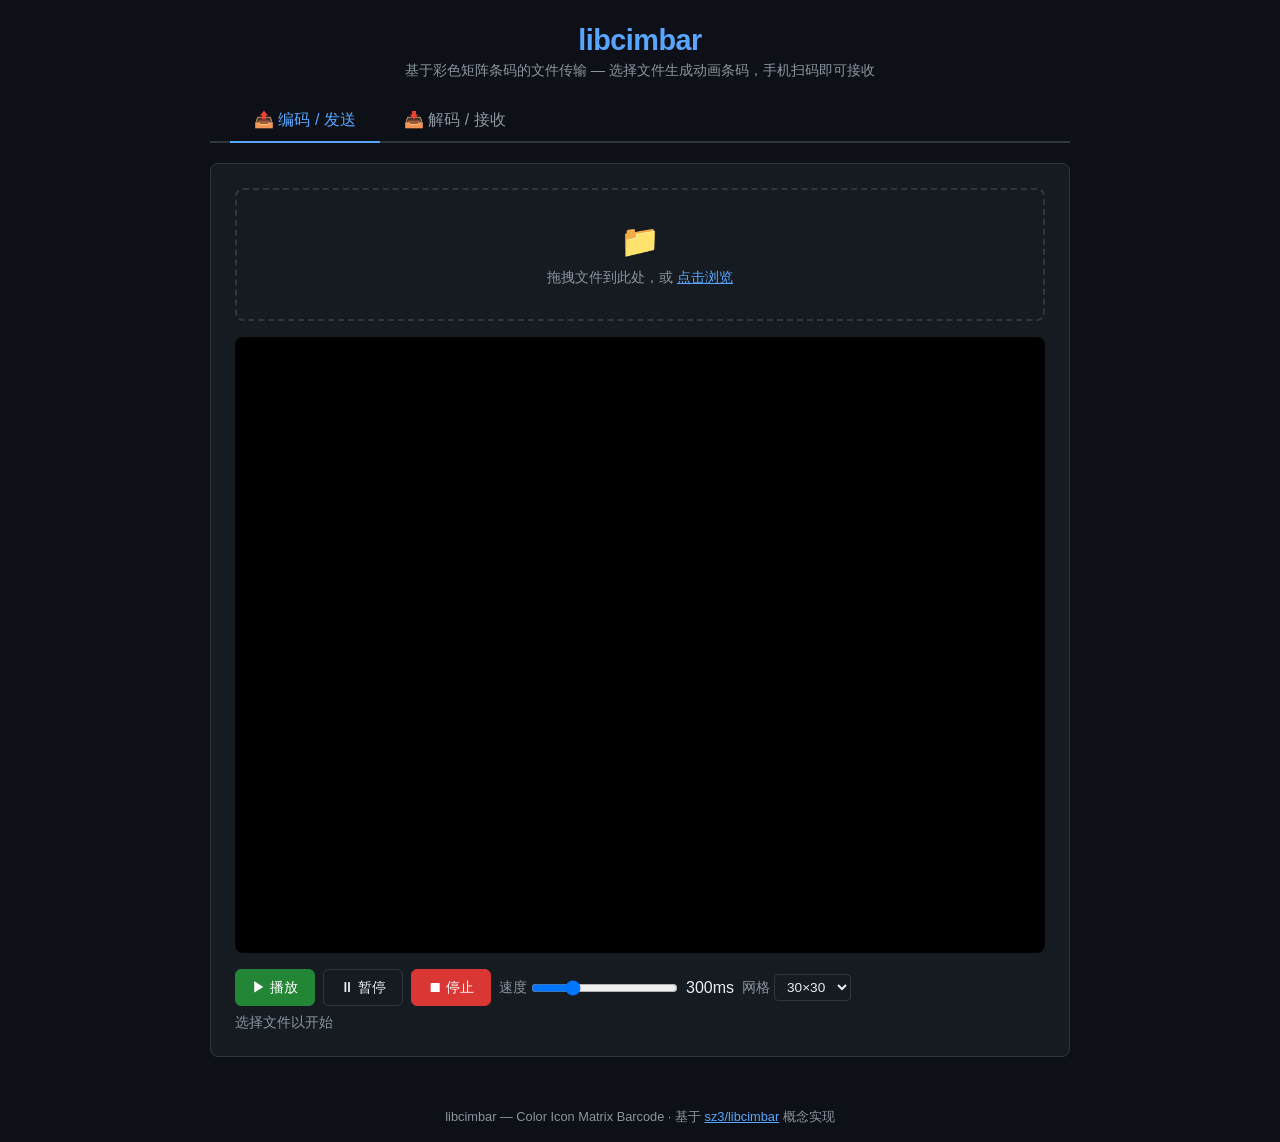
==== standalone.html @ 276d42a0 "Initial commit: cimbar color barcode file transfer - Core encoding/decoding engine with CRC-16 valid" ====
<!DOCTYPE html>
<html lang="zh-CN">
<head>
<meta charset="UTF-8">
<meta name="viewport" content="width=device-width, initial-scale=1.0, user-scalable=no">
<title>libcimbar — 彩色条码文件传输</title>
<style>
/* style.css — Modern dark theme for libcimbar HTML project */
*, *::before, *::after { box-sizing: border-box; margin: 0; padding: 0; }

:root {
  --bg: #0d1117;
  --surface: #161b22;
  --border: #30363d;
  --text: #e6edf3;
  --text-muted: #8b949e;
  --accent: #58a6ff;
  --accent-hover: #79c0ff;
  --green: #3fb950;
  --red: #f85149;
  --radius: 8px;
  --font: -apple-system, BlinkMacSystemFont, 'Segoe UI', Helvetica, Arial, sans-serif;
}

body {
  font-family: var(--font);
  background: var(--bg);
  color: var(--text);
  min-height: 100vh;
  display: flex;
  flex-direction: column;
  align-items: center;
}

header {
  width: 100%;
  max-width: 900px;
  padding: 24px 20px 0;
  text-align: center;
}
header h1 {
  font-size: 1.8rem;
  color: var(--accent);
  letter-spacing: -0.5px;
}
header p {
  color: var(--text-muted);
  margin-top: 4px;
  font-size: 0.9rem;
}

/* Tabs */
nav.tabs {
  display: flex;
  gap: 0;
  margin-top: 20px;
  border-bottom: 2px solid var(--border);
  width: 100%;
  max-width: 900px;
  padding: 0 20px;
}
nav.tabs button {
  background: none;
  border: none;
  color: var(--text-muted);
  font-size: 1rem;
  padding: 10px 24px;
  cursor: pointer;
  border-bottom: 2px solid transparent;
  margin-bottom: -2px;
  transition: color .15s, border-color .15s;
  font-family: var(--font);
}
nav.tabs button:hover { color: var(--text); }
nav.tabs button.active {
  color: var(--accent);
  border-bottom-color: var(--accent);
}

/* Panels */
main {
  width: 100%;
  max-width: 900px;
  padding: 20px;
  flex: 1;
}
.panel { display: none; }
.panel.active { display: block; }

/* Card */
.card {
  background: var(--surface);
  border: 1px solid var(--border);
  border-radius: var(--radius);
  padding: 24px;
  margin-bottom: 16px;
}

/* Encode */
.drop-zone {
  border: 2px dashed var(--border);
  border-radius: var(--radius);
  padding: 32px;
  text-align: center;
  cursor: pointer;
  transition: border-color .2s, background .2s;
  margin-bottom: 16px;
}
.drop-zone:hover, .drop-zone.dragover {
  border-color: var(--accent);
  background: rgba(88, 166, 255, 0.05);
}
.drop-zone .icon { font-size: 2rem; margin-bottom: 8px; }
.drop-zone p { color: var(--text-muted); font-size: 0.9rem; }
.drop-zone .browse { color: var(--accent); text-decoration: underline; }

.canvas-wrap {
  background: #000;
  border-radius: var(--radius);
  display: flex;
  align-items: center;
  justify-content: center;
  padding: 8px;
  margin-bottom: 16px;
  min-height: 300px;
}
#encode-canvas {
  max-width: 100%;
  height: auto;
  image-rendering: pixelated;
}

.controls {
  display: flex;
  gap: 8px;
  align-items: center;
  flex-wrap: wrap;
  margin-bottom: 8px;
}
.controls button {
  padding: 8px 16px;
  border: 1px solid var(--border);
  border-radius: 6px;
  background: var(--surface);
  color: var(--text);
  cursor: pointer;
  font-size: 0.9rem;
  transition: background .15s;
  font-family: var(--font);
}
.controls button:hover { background: var(--border); }
.controls button.primary {
  background: #238636;
  border-color: #238636;
  color: #fff;
}
.controls button.primary:hover { background: #2ea043; }
.controls button.danger { background: #da3633; border-color: #da3633; color: #fff; }
.controls button.danger:hover { background: #f85149; }

.controls label {
  color: var(--text-muted);
  font-size: 0.85rem;
  display: flex;
  align-items: center;
  gap: 4px;
}
.controls select, .controls input[type=range] {
  background: var(--surface);
  border: 1px solid var(--border);
  color: var(--text);
  border-radius: 4px;
  padding: 4px 8px;
  font-size: 0.85rem;
}

.status-bar {
  font-size: 0.85rem;
  color: var(--text-muted);
  display: flex;
  justify-content: space-between;
  align-items: center;
}

/* Decode */
.video-wrap {
  position: relative;
  background: #000;
  border-radius: var(--radius);
  overflow: hidden;
  margin-bottom: 16px;
  aspect-ratio: 4 / 3;
  max-height: 450px;
}
#decode-video {
  width: 100%;
  height: 100%;
  object-fit: cover;
  display: block;
}
#decode-preview {
  position: absolute;
  top: 0; left: 0;
  width: 100%; height: 100%;
  pointer-events: none;
}

/* Footer */
footer {
  padding: 16px 20px;
  text-align: center;
  color: var(--text-muted);
  font-size: 0.8rem;
}

/* Responsive */
@media (max-width: 600px) {
  header h1 { font-size: 1.3rem; }
  .controls { flex-direction: column; align-items: stretch; }
  .controls button { width: 100%; }
}

</style>
</head>
<body data-tab="encode">

<header>
  <h1>libcimbar</h1>
  <p>基于彩色矩阵条码的文件传输 — 选择文件生成动画条码，手机扫码即可接收</p>
  <nav class="tabs">
    <button id="tab-encode" class="active">📤 编码 / 发送</button>
    <button id="tab-decode">📥 解码 / 接收</button>
  </nav>
</header>

<main>

  <!-- ====== Encode Panel ====== -->
  <section class="panel active" id="panel-encode">
    <div class="card">
      <div class="drop-zone" id="drop-zone">
        <div class="icon">📁</div>
        <p>拖拽文件到此处，或 <span class="browse">点击浏览</span></p>
        <input type="file" id="file-input" hidden>
      </div>

      <div class="canvas-wrap">
        <canvas id="encode-canvas" width="600" height="600"></canvas>
      </div>

      <div class="controls">
        <button id="btn-play" class="primary">▶ 播放</button>
        <button id="btn-pause">⏸ 暂停</button>
        <button id="btn-stop" class="danger">⏹ 停止</button>
        <label>速度 <input type="range" id="speed-slider" min="100" max="1000" value="300" step="50"></label>
        <span id="speed-label">300ms</span>
        <label>网格
          <select id="grid-select">
            <option value="24">24×24</option>
            <option value="30" selected>30×30</option>
            <option value="36">36×36</option>
          </select>
        </label>
      </div>

      <div class="status-bar">
        <span id="encode-status">选择文件以开始</span>
        <span id="encode-progress"></span>
      </div>
    </div>
  </section>

  <!-- ====== Decode Panel ====== -->
  <section class="panel" id="panel-decode">
    <div class="card">
      <div class="video-wrap">
        <video id="decode-video" playsinline autoplay muted></video>
        <canvas id="decode-preview" width="640" height="480"></canvas>
      </div>

      <div class="controls">
        <button id="btn-start-cam" class="primary">📷 打开摄像头</button>
        <button id="btn-stop-cam">⏹ 关闭</button>
        <button id="btn-scan">🔍 开始扫描</button>
        <button id="btn-pause-scan">⏸ 暂停扫描</button>
        <label>摄像头
          <select id="camera-select">
            <option value="environment">后置</option>
            <option value="user">前置</option>
          </select>
        </label>
      </div>

      <div class="status-bar">
        <span id="decode-status">就绪</span>
        <span id="decode-progress"></span>
      </div>
    </div>
  </section>

</main>

<footer>
  <span>libcimbar — Color Icon Matrix Barcode · 基于 <a href="https://github.com/sz3/libcimbar" style="color:var(--accent)">sz3/libcimbar</a> 概念实现</span>
</footer>

<script>
/**
 * libcimbar.js — Core encoding/decoding engine for color barcode file transfer
 * Based on the cimbar (Color Icon Matrix Barcode) concept by sz3
 */
const Cimbar = (() => {
  'use strict';

  const MAGIC = 0xb4;
  const VERSION = 0x01;

  const MARKER_COLOR = [0, 140, 140];
  const DATA_COLORS = [
    [30, 30, 30],
    [220, 50, 50],
    [50, 180, 50],
    [50, 100, 220],
  ];
  const CORNER_MARKER = [255, 255, 255];
  const BITS_PER_CELL = 2;
  const BORDER_CELLS = 2;
  const DEFAULT_GRID = 30;

  function dataCellsPerSide(g) { return g - 2 * BORDER_CELLS; }
  function totalDataCells(g) { return dataCellsPerSide(g) ** 2; }
  function bytesPerFrame(g) { return Math.floor((totalDataCells(g) * BITS_PER_CELL) / 8); }

  function crc16(data) {
    let crc = 0xffff;
    for (let i = 0; i < data.length; i++) {
      crc ^= data[i] & 0xff;
      for (let j = 0; j < 8; j++) {
        if (crc & 1) crc = (crc >>> 1) ^ 0xa001;
        else crc >>>= 1;
      }
    }
    return crc & 0xffff;
  }

  function bytesToBits(bytes) {
    const bits = [];
    for (const b of bytes)
      for (let i = 7; i >= 0; i--) bits.push((b >> i) & 1);
    return bits;
  }

  function bitsToBytes(bits) {
    const bytes = [];
    for (let i = 0; i + 7 < bits.length; i += 8) {
      let b = 0;
      for (let j = 0; j < 8; j++) b = (b << 1) | (bits[i + j] & 1);
      bytes.push(b);
    }
    return new Uint8Array(bytes);
  }

  function bitsToColor(b0, b1) { return ((b0 & 1) << 1) | (b1 & 1); }

  function createEmptyGrid(n) {
    const g = new Array(n);
    for (let i = 0; i < n; i++) g[i] = new Array(n).fill(0);
    return g;
  }

  function encodeGrid(frameBytes, gridSize) {
    const grid = createEmptyGrid(gridSize);
    const dataSide = dataCellsPerSide(gridSize);
    const bits = bytesToBits(frameBytes);
    const maxBits = totalDataCells(gridSize) * BITS_PER_CELL;

    for (let r = 0; r < gridSize; r++) {
      for (let c = 0; c < gridSize; c++) {
        const isBorder = r < BORDER_CELLS || r >= gridSize - BORDER_CELLS ||
                         c < BORDER_CELLS || c >= gridSize - BORDER_CELLS;
        if (isBorder) {
          grid[r][c] = -1;
        } else {
          const cellIdx = (r - BORDER_CELLS) * dataSide + (c - BORDER_CELLS);
          const base = cellIdx * BITS_PER_CELL;
          if (base + 1 < maxBits && base + 1 < bits.length)
            grid[r][c] = bitsToColor(bits[base], bits[base + 1]);
          else
            grid[r][c] = 0;
        }
      }
    }

    // White corner markers on 3 corners (bottom-right stays marker for orientation)
    for (let r = 0; r < 2; r++)
      for (let c = 0; c < 2; c++) grid[r][c] = 4;
    for (let r = 0; r < 2; r++)
      for (let c = gridSize - 2; c < gridSize; c++) grid[r][c] = 4;
    for (let r = gridSize - 2; r < gridSize; r++)
      for (let c = 0; c < 2; c++) grid[r][c] = 4;

    return grid;
  }

  function getCellColor(v) {
    if (v === -1) return MARKER_COLOR;
    if (v === 4) return CORNER_MARKER;
    return DATA_COLORS[v] || DATA_COLORS[0];
  }

  function renderGrid(ctx, grid, canvasSize) {
    const gs = grid.length;
    const cs = canvasSize / gs;
    ctx.clearRect(0, 0, canvasSize, canvasSize);
    for (let r = 0; r < gs; r++) {
      for (let c = 0; c < gs; c++) {
        const [cr, cg, cb] = getCellColor(grid[r][c]);
        ctx.fillStyle = 'rgb(' + cr + ',' + cg + ',' + cb + ')';
        ctx.fillRect(Math.floor(c * cs), Math.floor(r * cs), Math.ceil(cs), Math.ceil(cs));
      }
    }
  }

  function encodeFile(fileBuffer, fileName, gridSize) {
    gridSize = gridSize || DEFAULT_GRID;
    const frameCapacity = bytesPerFrame(gridSize);
    const overhead = 10;
    const maxPayload = frameCapacity - overhead;
    if (maxPayload < 1) throw new Error('Grid too small');

    const fnameBytes = new TextEncoder().encode(fileName);
    const f0Data = maxPayload - 1 - fnameBytes.length;
    if (f0Data < 0) throw new Error('Filename too long');

    const remaining = fileBuffer.length - f0Data;
    const otherFrames = remaining > 0 ? Math.ceil(remaining / maxPayload) : 0;
    const totalFrames = 1 + otherFrames;
    const grids = [];

    for (let fi = 0; fi < totalFrames; fi++) {
      let payload;
      const flags = fi === 0 ? 1 : 0;

      if (fi === 0) {
        const dLen = Math.min(f0Data, fileBuffer.length);
        payload = new Uint8Array(1 + fnameBytes.length + dLen);
        payload[0] = fnameBytes.length;
        payload.set(fnameBytes, 1);
        payload.set(fileBuffer.subarray(0, dLen), 1 + fnameBytes.length);
      } else {
        const start = f0Data + (fi - 1) * maxPayload;
        const end = Math.min(start + maxPayload, fileBuffer.length);
        payload = fileBuffer.subarray(start, end);
      }

      const fb = new Uint8Array(8 + payload.length + 2);
      fb[0] = MAGIC; fb[1] = VERSION; fb[2] = fi; fb[3] = totalFrames;
      fb[4] = (payload.length >> 8) & 0xff; fb[5] = payload.length & 0xff;
      fb[6] = flags; fb[7] = 0;
      fb.set(payload, 8);
      const crc = crc16(fb.subarray(0, 8 + payload.length));
      fb[8 + payload.length] = (crc >> 8) & 0xff;
      fb[8 + payload.length + 1] = crc & 0xff;
      grids.push(encodeGrid(fb, gridSize));
    }

    return { grids, totalFrames, fileName };
  }

  function isMarkerColor(r, g, b) {
    const dr = r / 255, dg = g / 255, db = b / 255;
    return dr < 0.35 && Math.abs(dg - db) < 0.3 && dg > 0.25 && db > 0.25;
  }

  function classifyCellColor(r, g, b) {
    let best = 0, bestDist = Infinity;
    for (let i = 0; i < DATA_COLORS.length; i++) {
      const [cr, cg, cb] = DATA_COLORS[i];
      const d = (r - cr) ** 2 + (g - cg) ** 2 + (b - cb) ** 2;
      if (d < bestDist) { bestDist = d; best = i; }
    }
    return best;
  }

  function findGridCorners(imageData, width, height) {
    const pixels = imageData.data;
    const pts = [];
    for (let y = 0; y < height; y += 2) {
      for (let x = 0; x < width; x += 2) {
        const i = (y * width + x) * 4;
        if (isMarkerColor(pixels[i], pixels[i + 1], pixels[i + 2]))
          pts.push({ x, y });
      }
    }
    if (pts.length < 50) return null;

    let minX = Infinity, minY = Infinity, maxX = -Infinity, maxY = -Infinity;
    for (const p of pts) {
      if (p.x < minX) minX = p.x; if (p.y < minY) minY = p.y;
      if (p.x > maxX) maxX = p.x; if (p.y > maxY) maxY = p.y;
    }

    const cx = (minX + maxX) / 2, cy = (minY + maxY) / 2;
    const hw = (maxX - minX) / 2, hh = (maxY - minY) / 2;
    const filtered = pts.filter(p =>
      Math.abs(p.x - cx) < hw * 0.9 && Math.abs(p.y - cy) < hh * 0.9
    );
    if (filtered.length < 30) return null;

    minX = Infinity; minY = Infinity; maxX = -Infinity; maxY = -Infinity;
    for (const p of filtered) {
      if (p.x < minX) minX = p.x; if (p.y < minY) minY = p.y;
      if (p.x > maxX) maxX = p.x; if (p.y > maxY) maxY = p.y;
    }
    if (maxX - minX < 30 || maxY - minY < 30) return null;
    if ((maxX - minX) / (maxY - minY) > 2.5 || (maxY - minY) / (maxX - minX) > 2.5) return null;

    return [{ x: minX, y: minY }, { x: maxX, y: minY },
            { x: minX, y: maxY }, { x: maxX, y: maxY }];
  }

  function mapPoint(corners, u, v) {
    const [tl, tr, bl, br] = corners;
    return {
      x: tl.x * (1 - u) * (1 - v) + tr.x * u * (1 - v) + bl.x * (1 - u) * v + br.x * u * v,
      y: tl.y * (1 - u) * (1 - v) + tr.y * u * (1 - v) + bl.y * (1 - u) * v + br.y * u * v,
    };
  }

  function sampleGrid(imageData, imgWidth, imgHeight, corners, gridSize) {
    const grid = createEmptyGrid(gridSize);
    const pixels = imageData.data;
    for (let r = 0; r < gridSize; r++) {
      for (let c = 0; c < gridSize; c++) {
        const u = (c + 0.5) / gridSize, v = (r + 0.5) / gridSize;
        const pt = mapPoint(corners, u, v);
        const sx = Math.round(pt.x), sy = Math.round(pt.y);
        if (sx < 0 || sx >= imgWidth || sy < 0 || sy >= imgHeight) continue;
        const idx = (sy * imgWidth + sx) * 4;
        const pr = pixels[idx], pg = pixels[idx + 1], pb = pixels[idx + 2];
        const isBorder = r < BORDER_CELLS || r >= gridSize - BORDER_CELLS ||
                         c < BORDER_CELLS || c >= gridSize - BORDER_CELLS;
        if (isBorder) {
          grid[r][c] = ((pr - 255) ** 2 + (pg - 255) ** 2 + (pb - 255) ** 2) < 15000 ? 4 : -1;
        } else {
          grid[r][c] = classifyCellColor(pr, pg, pb);
        }
      }
    }
    return grid;
  }

  function decodeGrid(grid, gridSize) {
    const bits = [];
    for (let r = 0; r < gridSize; r++) {
      for (let c = 0; c < gridSize; c++) {
        const isBorder = r < BORDER_CELLS || r >= gridSize - BORDER_CELLS ||
                         c < BORDER_CELLS || c >= gridSize - BORDER_CELLS;
        if (isBorder) continue;
        const ci = grid[r][c];
        if (ci < 0 || ci >= DATA_COLORS.length) { bits.push(0, 0); }
        else { bits.push((ci >> 1) & 1, ci & 1); }
      }
    }
    const fb = bitsToBytes(bits);
    if (fb.length < 10 || fb[0] !== MAGIC) return null;
    const frameIdx = fb[2], totalFrames = fb[3];
    const payloadLen = (fb[4] << 8) | fb[5];
    const flags = fb[6], hasFilename = !!(flags & 1);
    if (8 + payloadLen + 2 > fb.length) return null;
    const crcData = fb.subarray(0, 8 + payloadLen);
    const expCrc = (fb[8 + payloadLen] << 8) | fb[8 + payloadLen + 1];
    if (crc16(crcData) !== expCrc) return null;
    const payload = fb.subarray(8, 8 + payloadLen);
    return { frameIdx, totalFrames, hasFilename, payload, version: fb[1] };
  }

  return {
    MAGIC, VERSION, MARKER_COLOR, DATA_COLORS, CORNER_MARKER,
    BITS_PER_CELL, BORDER_CELLS, DEFAULT_GRID,
    bytesPerFrame, crc16, encodeFile, renderGrid,
    findGridCorners, sampleGrid, decodeGrid,
    getCellColor, classifyCellColor,
  };
})();

</script>
<script>
/**
 * encode.js — File → animate color barcode on screen
 */
const EncodeUI = (() => {
  'use strict';

  let grids = [], totalFrames = 0, currentFrame = 0;
  let animId = null, playing = false;
  let gridSize = Cimbar.DEFAULT_GRID;
  let frameMs = 300, repeatCount = 2;
  let canvas, ctx, canvasSize = 600;

  function init(canvasEl, size) {
    canvas = canvasEl;
    ctx = canvas.getContext('2d');
    canvasSize = size || 600;
    canvas.width = canvasSize;
    canvas.height = canvasSize;
  }

  async function loadFile(file) {
    stop();
    const buffer = await file.arrayBuffer();
    const bytes = new Uint8Array(buffer);
    const result = Cimbar.encodeFile(bytes, file.name, gridSize);
    grids = result.grids;
    totalFrames = result.totalFrames;
    currentFrame = 0;
    return result;
  }

  function renderFrame(idx) {
    if (!grids.length) return;
    const i = idx % totalFrames;
    Cimbar.renderGrid(ctx, grids[i], canvasSize);
  }

  function tick() {
    if (!playing || !grids.length) return;
    renderFrame(currentFrame);
    currentFrame = (currentFrame + 1) % totalFrames;
    animId = setTimeout(tick, frameMs);
  }

  function play() {
    if (playing || !grids.length) return;
    playing = true;
    tick();
  }

  function pause() {
    playing = false;
    if (animId) { clearTimeout(animId); animId = null; }
  }

  function stop() {
    pause();
    grids = [];
    totalFrames = 0;
    currentFrame = 0;
    if (ctx && canvas) {
      ctx.clearRect(0, 0, canvas.width, canvas.height);
    }
  }

  function setGridSize(sz) { gridSize = sz; }
  function setSpeed(ms) { frameMs = ms; }
  function setRepeat(n) { repeatCount = n; }

  function getState() {
    return {
      playing, totalFrames, currentFrame,
      gridSize, frameMs, repeatCount,
      bytesPerFrame: Cimbar.bytesPerFrame(gridSize),
    };
  }

  return { init, loadFile, play, pause, stop, renderFrame,
           setGridSize, setSpeed, setRepeat, getState };
})();

</script>
<script>
/**
 * decode.js — Camera scanner + file reconstruction for cimbar color barcodes
 */
const DecodeUI = (() => {
  'use strict';

  let videoEl, previewCanvas, previewCtx;
  let scanCanvas, scanCtx;
  let stream = null, scanning = false, scanTimer = null;
  let gridSize = Cimbar.DEFAULT_GRID;
  let frameData = {}, receivedFrames = new Set(), totalFrames = null;
  let fileName = null, lastFrameIdx = -1, finished = false;

  function init(videoElement, previewCanvasEl, scanWidth, scanHeight) {
    videoEl = videoElement;
    previewCanvas = previewCanvasEl;
    previewCtx = previewCanvas.getContext('2d');
    scanCanvas = document.createElement('canvas');
    scanCanvas.width = scanWidth || 400;
    scanCanvas.height = scanHeight || 300;
    scanCtx = scanCanvas.getContext('2d');
  }

  async function startCamera(facingMode) {
    stopCamera();
    const constraints = {
      video: { facingMode: facingMode || 'environment', width: {ideal:1280}, height: {ideal:720} },
      audio: false,
    };
    stream = await navigator.mediaDevices.getUserMedia(constraints);
    videoEl.srcObject = stream;
    await videoEl.play();
  }

  function stopCamera() {
    scanning = false;
    if (scanTimer) { clearInterval(scanTimer); scanTimer = null; }
    if (stream) { stream.getTracks().forEach(t => t.stop()); stream = null; }
    if (videoEl) videoEl.srcObject = null;
    resetAccumulator();
  }

  function resetAccumulator() {
    frameData = {}; receivedFrames = new Set(); totalFrames = null;
    fileName = null; lastFrameIdx = -1; finished = false;
  }

  function drawPreview() {
    if (!videoEl || !previewCtx || videoEl.readyState < 2) return;
    const vw = videoEl.videoWidth, vh = videoEl.videoHeight;
    const pw = previewCanvas.width, ph = previewCanvas.height;
    const scale = Math.min(pw / vw, ph / vh);
    const dx = (pw - vw * scale) / 2, dy = (ph - vh * scale) / 2;
    previewCtx.clearRect(0, 0, pw, ph);
    previewCtx.drawImage(videoEl, dx, dy, vw * scale, vh * scale);
  }

  function processFrame() {
    if (!scanning || !videoEl || videoEl.readyState < 2) return;
    drawPreview();
    const sw = scanCanvas.width, sh = scanCanvas.height;
    scanCtx.drawImage(videoEl, 0, 0, sw, sh);
    const imageData = scanCtx.getImageData(0, 0, sw, sh);
    const corners = Cimbar.findGridCorners(imageData, sw, sh);
    if (!corners) return;
    const grid = Cimbar.sampleGrid(imageData, sw, sh, corners, gridSize);
    const frame = Cimbar.decodeGrid(grid, gridSize);
    if (!frame) return;
    if (frame.frameIdx === lastFrameIdx) return;
    lastFrameIdx = frame.frameIdx;

    if (totalFrames === null) totalFrames = frame.totalFrames;

    if (!receivedFrames.has(frame.frameIdx)) {
      receivedFrames.add(frame.frameIdx);
      frameData[frame.frameIdx] = frame;
      if (frame.hasFilename && frame.payload && frame.payload.length > 1) {
        const fLen = frame.payload[0];
        if (fLen > 0 && fLen < frame.payload.length)
          fileName = new TextDecoder().decode(frame.payload.subarray(1, 1 + fLen));
      }
    }

    drawOverlay(corners);

    if (receivedFrames.size >= totalFrames) finishScan();
    return { frameIdx: frame.frameIdx, totalFrames, received: receivedFrames.size };
  }

  function drawOverlay(corners) {
    if (!previewCtx || !corners) return;
    const pw = previewCanvas.width, ph = previewCanvas.height;
    const sw = scanCanvas.width, sh = scanCanvas.height;
    const sx = pw / sw, sy = ph / sh;
    previewCtx.strokeStyle = '#00ff88'; previewCtx.lineWidth = 2;
    previewCtx.beginPath();
    previewCtx.moveTo(corners[0].x*sx, corners[0].y*sy);
    previewCtx.lineTo(corners[1].x*sx, corners[1].y*sy);
    previewCtx.lineTo(corners[3].x*sx, corners[3].y*sy);
    previewCtx.lineTo(corners[2].x*sx, corners[2].y*sy);
    previewCtx.closePath(); previewCtx.stroke();
  }

  function startScan() {
    if (!stream) return;
    scanning = true; resetAccumulator();
    scanTimer = setInterval(processFrame, 100);
  }

  function pauseScan() {
    scanning = false;
    if (scanTimer) { clearInterval(scanTimer); scanTimer = null; }
  }

  function finishScan() {
    if (finished) return;
    finished = true;
    pauseScan();

    const payloads = [];
    for (let i = 0; i < totalFrames; i++) {
      const f = frameData[i];
      if (!f) return;
      if (f.hasFilename) {
        const fLen = f.payload[0];
        payloads.push(f.payload.subarray(1 + fLen));
      } else {
        payloads.push(f.payload);
      }
    }

    let totalLen = 0;
    for (const p of payloads) totalLen += p.length;
    const result = new Uint8Array(totalLen);
    let offset = 0;
    for (const p of payloads) { result.set(p, offset); offset += p.length; }

    const blob = new Blob([result]);
    const url = URL.createObjectURL(blob);
    const a = document.createElement('a');
    a.href = url; a.download = fileName || 'received_file';
    document.body.appendChild(a); a.click();
    document.body.removeChild(a);
    URL.revokeObjectURL(url);

    return { fileName, size: result.length };
  }

  function setGridSize(sz) { gridSize = sz; }

  function getState() {
    return { scanning, totalFrames, receivedCount: receivedFrames.size, fileName, gridSize };
  }

  return { init, startCamera, stopCamera, startScan, pauseScan, processFrame,
           resetAccumulator, finishScan, setGridSize, getState };
})();

</script>
<script>
/**
 * app.js — Main application: tab switching, UI wiring, initialization
 */
(function () {
  'use strict';

  const GRID_SIZE = Cimbar.DEFAULT_GRID;
  const BARCODE_SIZE = 600;
  const $ = (sel) => document.querySelector(sel);

  const tabEncode = $('#tab-encode'), tabDecode = $('#tab-decode');
  const panelEncode = $('#panel-encode'), panelDecode = $('#panel-decode');
  const fileInput = $('#file-input'), dropZone = $('#drop-zone');
  const encodeCanvas = $('#encode-canvas');
  const btnPlay = $('#btn-play'), btnPause = $('#btn-pause'), btnStop = $('#btn-stop');
  const encodeStatus = $('#encode-status'), encodeProgress = $('#encode-progress');
  const speedSlider = $('#speed-slider'), speedLabel = $('#speed-label');
  const gridSelect = $('#grid-select');
  const decodeVideo = $('#decode-video'), decodePreview = $('#decode-preview');
  const btnStartCam = $('#btn-start-cam'), btnStopCam = $('#btn-stop-cam');
  const btnScan = $('#btn-scan'), btnPauseScan = $('#btn-pause-scan');
  const decodeStatus = $('#decode-status'), decodeProgress = $('#decode-progress');
  const cameraSelect = $('#camera-select');

  let encodeInterval = null, decodeInterval = null;

  function clearEncodeInterval() {
    if (encodeInterval) { clearInterval(encodeInterval); encodeInterval = null; }
  }
  function clearDecodeInterval() {
    if (decodeInterval) { clearInterval(decodeInterval); decodeInterval = null; }
  }

  EncodeUI.init(encodeCanvas, BARCODE_SIZE);
  DecodeUI.init(decodeVideo, decodePreview, 400, 300);

  // --- Tab switching ---
  function switchTab(tab) {
    clearEncodeInterval(); clearDecodeInterval();
    if (tab === 'encode') {
      tabEncode.classList.add('active'); tabDecode.classList.remove('active');
      panelEncode.classList.add('active'); panelDecode.classList.remove('active');
      DecodeUI.stopCamera(); EncodeUI.pause();
    } else {
      tabDecode.classList.add('active'); tabEncode.classList.remove('active');
      panelDecode.classList.add('active'); panelEncode.classList.remove('active');
    }
    document.body.dataset.tab = tab;
  }
  tabEncode.addEventListener('click', () => switchTab('encode'));
  tabDecode.addEventListener('click', () => switchTab('decode'));

  // --- Encode Panel ---
  function updateEncodeStatus() {
    const s = EncodeUI.getState();
    encodeProgress.textContent = s.totalFrames
      ? 'Frame ' + (s.currentFrame+1) + ' / ' + s.totalFrames + '  |  ' + s.bytesPerFrame + ' B/frame' : '';
    encodeStatus.textContent = s.totalFrames
      ? (s.playing ? 'Animating…' : 'Paused') : 'Select a file to begin';
  }

  async function handleFile(file) {
    clearEncodeInterval();
    try {
      encodeStatus.textContent = 'Encoding…';
      const result = await EncodeUI.loadFile(file);
      const s = EncodeUI.getState();
      encodeStatus.textContent = 'Ready — ' + result.totalFrames + ' frames, ' + s.bytesPerFrame + ' bytes each';
      EncodeUI.renderFrame(0); updateEncodeStatus();
    } catch (e) { encodeStatus.textContent = 'Error: ' + e.message; }
  }

  fileInput.addEventListener('change', () => { if (fileInput.files.length) handleFile(fileInput.files[0]); });
  dropZone.addEventListener('dragover', e => { e.preventDefault(); dropZone.classList.add('dragover'); });
  dropZone.addEventListener('dragleave', () => dropZone.classList.remove('dragover'));
  dropZone.addEventListener('drop', e => {
    e.preventDefault(); dropZone.classList.remove('dragover');
    if (e.dataTransfer.files.length) handleFile(e.dataTransfer.files[0]);
  });
  dropZone.addEventListener('click', () => fileInput.click());

  btnPlay.addEventListener('click', () => {
    EncodeUI.play(); updateEncodeStatus();
    clearEncodeInterval();
    encodeInterval = setInterval(updateEncodeStatus, 400);
  });
  btnPause.addEventListener('click', () => { EncodeUI.pause(); clearEncodeInterval(); updateEncodeStatus(); });
  btnStop.addEventListener('click', () => { EncodeUI.stop(); clearEncodeInterval(); updateEncodeStatus(); });

  speedSlider.addEventListener('input', () => {
    const ms = parseInt(speedSlider.value);
    EncodeUI.setSpeed(ms); speedLabel.textContent = ms + 'ms';
  });
  EncodeUI.setSpeed(parseInt(speedSlider.value));

  gridSelect.addEventListener('change', () => {
    const sz = parseInt(gridSelect.value);
    EncodeUI.setGridSize(sz); DecodeUI.setGridSize(sz);
    encodeStatus.textContent = 'Grid changed — reselect file to re-encode';
  });

  // --- Decode Panel ---
  function updateDecodeStatus() {
    const s = DecodeUI.getState();
    if (s.totalFrames) decodeProgress.textContent = s.receivedCount + ' / ' + s.totalFrames + ' frames';
    if (s.totalFrames && s.receivedCount >= s.totalFrames) {
      decodeStatus.textContent = 'File received: ' + (s.fileName || 'unknown');
      clearDecodeInterval();
      return;
    }
    decodeStatus.textContent = s.scanning ? 'Scanning…' : (s.totalFrames ? 'Paused' : 'Ready');
  }

  btnStartCam.addEventListener('click', async () => {
    try {
      decodeStatus.textContent = 'Starting camera…';
      await DecodeUI.startCamera(cameraSelect.value);
      decodeStatus.textContent = 'Camera ready — point at barcode';
    } catch (e) { decodeStatus.textContent = 'Camera error: ' + e.message; }
  });
  btnStopCam.addEventListener('click', () => { DecodeUI.stopCamera(); clearDecodeInterval(); decodeStatus.textContent = 'Camera stopped'; decodeProgress.textContent = ''; });
  btnScan.addEventListener('click', () => {
    DecodeUI.startScan(); updateDecodeStatus();
    clearDecodeInterval();
    decodeInterval = setInterval(updateDecodeStatus, 300);
  });
  btnPauseScan.addEventListener('click', () => { DecodeUI.pauseScan(); clearDecodeInterval(); updateDecodeStatus(); });

  // --- Init ---
  switchTab('encode');
})();

</script>

</body>
</html>
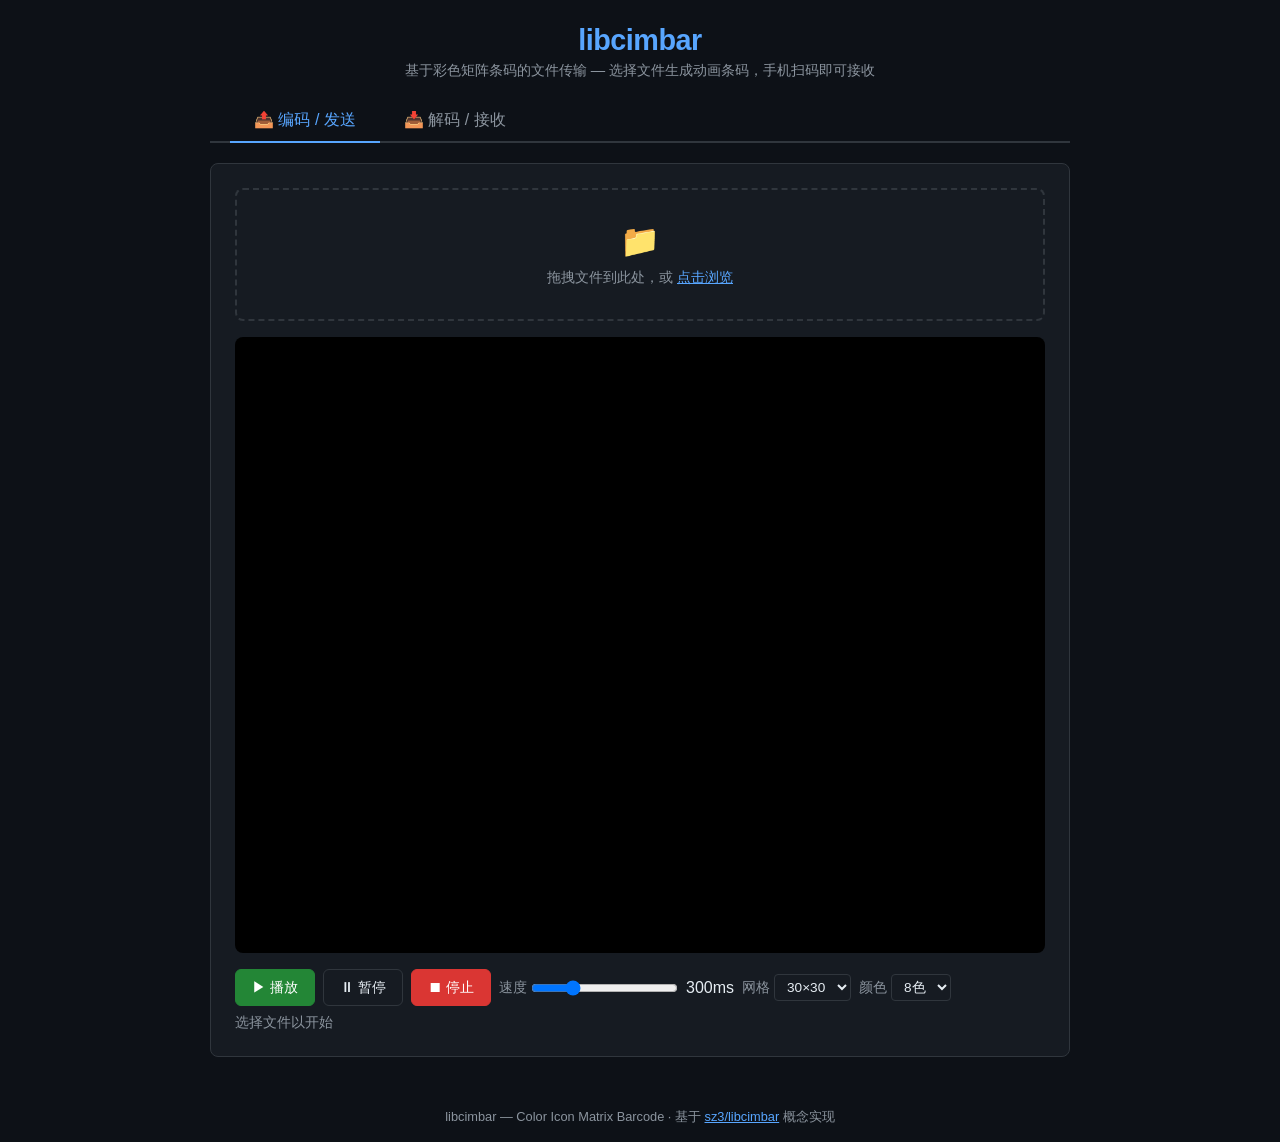
==== commit d6708b76: "feat: 8-color mode, larger grids, auto-detect, frame progress - Add 8-color mode (3 bits/cell): blac" ====
--- a/standalone.html
+++ b/standalone.html
@@ -220,6 +220,23 @@
   .controls button { width: 100%; }
 }
 
+/* Frame progress chips */
+.frame-progress {
+  display: none;
+  flex-wrap: wrap;
+  gap: 3px;
+  margin-bottom: 12px;
+  justify-content: center;
+}
+.fc {
+  width: 14px; height: 14px;
+  border-radius: 3px;
+  display: inline-block;
+  transition: background .2s;
+}
+.fc.pend { background: #30363d; border: 1px solid #484f58; }
+.fc.rcvd { background: #3fb950; border: 1px solid #2ea043; }
+
 </style>
 </head>
 <body data-tab="encode">
@@ -259,6 +276,14 @@
             <option value="24">24×24</option>
             <option value="30" selected>30×30</option>
             <option value="36">36×36</option>
+            <option value="42">42×42</option>
+            <option value="48">48×48</option>
+          </select>
+        </label>
+        <label>颜色
+          <select id="color-select">
+            <option value="4">4色</option>
+            <option value="8" selected>8色</option>
           </select>
         </label>
       </div>
@@ -277,6 +302,8 @@
         <video id="decode-video" playsinline autoplay muted></video>
         <canvas id="decode-preview" width="640" height="480"></canvas>
       </div>
+
+      <div id="frame-progress" class="frame-progress"></div>
 
       <div class="controls">
         <button id="btn-start-cam" class="primary">📷 打开摄像头</button>
@@ -292,7 +319,7 @@
       </div>
 
       <div class="status-bar">
-        <span id="decode-status">就绪</span>
+        <span id="decode-status">就绪 — 网格和颜色数自动识别</span>
         <span id="decode-progress"></span>
       </div>
     </div>
@@ -307,7 +334,6 @@
 <script>
 /**
  * libcimbar.js — Core encoding/decoding engine for color barcode file transfer
- * Based on the cimbar (Color Icon Matrix Barcode) concept by sz3
  */
 const Cimbar = (() => {
   'use strict';
@@ -316,20 +342,26 @@
   const VERSION = 0x01;
 
   const MARKER_COLOR = [0, 140, 140];
-  const DATA_COLORS = [
-    [30, 30, 30],
-    [220, 50, 50],
-    [50, 180, 50],
-    [50, 100, 220],
+  const DATA_COLORS_4 = [
+    [30, 30, 30], [220, 50, 50], [50, 180, 50], [50, 100, 220],
+  ];
+  const DATA_COLORS_8 = [
+    [30, 30, 30], [220, 50, 50], [50, 180, 50], [50, 100, 220],
+    [220, 200, 30], [200, 50, 180], [30, 200, 200], [220, 220, 220],
   ];
   const CORNER_MARKER = [255, 255, 255];
-  const BITS_PER_CELL = 2;
   const BORDER_CELLS = 2;
   const DEFAULT_GRID = 30;
+  const DEFAULT_COLORS = 8;
+  const TRIAL_GRIDS = [24, 30, 36, 42, 48];
+  const TRIAL_COLORS = [8, 4];
 
   function dataCellsPerSide(g) { return g - 2 * BORDER_CELLS; }
   function totalDataCells(g) { return dataCellsPerSide(g) ** 2; }
-  function bytesPerFrame(g) { return Math.floor((totalDataCells(g) * BITS_PER_CELL) / 8); }
+  function bytesPerFrame(g, bpc) { return Math.floor((totalDataCells(g) * bpc) / 8); }
+
+  function paletteFor(colors) { return colors === 8 ? DATA_COLORS_8 : DATA_COLORS_4; }
+  function bitsPerCellFor(colors) { return colors === 8 ? 3 : 2; }
 
   function crc16(data) {
     let crc = 0xffff;
@@ -360,19 +392,17 @@
     return new Uint8Array(bytes);
   }
 
-  function bitsToColor(b0, b1) { return ((b0 & 1) << 1) | (b1 & 1); }
-
   function createEmptyGrid(n) {
     const g = new Array(n);
     for (let i = 0; i < n; i++) g[i] = new Array(n).fill(0);
     return g;
   }
 
-  function encodeGrid(frameBytes, gridSize) {
+  function encodeGrid(frameBytes, gridSize, bitsPerCell) {
     const grid = createEmptyGrid(gridSize);
     const dataSide = dataCellsPerSide(gridSize);
     const bits = bytesToBits(frameBytes);
-    const maxBits = totalDataCells(gridSize) * BITS_PER_CELL;
+    const maxBits = totalDataCells(gridSize) * bitsPerCell;
 
     for (let r = 0; r < gridSize; r++) {
       for (let c = 0; c < gridSize; c++) {
@@ -382,48 +412,56 @@
           grid[r][c] = -1;
         } else {
           const cellIdx = (r - BORDER_CELLS) * dataSide + (c - BORDER_CELLS);
-          const base = cellIdx * BITS_PER_CELL;
-          if (base + 1 < maxBits && base + 1 < bits.length)
-            grid[r][c] = bitsToColor(bits[base], bits[base + 1]);
-          else
+          const base = cellIdx * bitsPerCell;
+          if (base + bitsPerCell - 1 < maxBits) {
+            let v = 0;
+            for (let b = 0; b < bitsPerCell; b++) {
+              const bit = (base + b < bits.length) ? (bits[base + b] & 1) : 0;
+              v = (v << 1) | bit;
+            }
+            grid[r][c] = v;
+          } else {
             grid[r][c] = 0;
+          }
         }
       }
     }
 
-    // White corner markers on 3 corners (bottom-right stays marker for orientation)
     for (let r = 0; r < 2; r++)
-      for (let c = 0; c < 2; c++) grid[r][c] = 4;
+      for (let c = 0; c < 2; c++) grid[r][c] = -2;
     for (let r = 0; r < 2; r++)
-      for (let c = gridSize - 2; c < gridSize; c++) grid[r][c] = 4;
+      for (let c = gridSize - 2; c < gridSize; c++) grid[r][c] = -2;
     for (let r = gridSize - 2; r < gridSize; r++)
-      for (let c = 0; c < 2; c++) grid[r][c] = 4;
+      for (let c = 0; c < 2; c++) grid[r][c] = -2;
 
     return grid;
   }
 
-  function getCellColor(v) {
+  function getCellColor(v, palette) {
     if (v === -1) return MARKER_COLOR;
-    if (v === 4) return CORNER_MARKER;
-    return DATA_COLORS[v] || DATA_COLORS[0];
-  }
-
-  function renderGrid(ctx, grid, canvasSize) {
-    const gs = grid.length;
-    const cs = canvasSize / gs;
+    if (v === -2) return CORNER_MARKER;
+    if (!palette) palette = DATA_COLORS_8;
+    return palette[v] || palette[0];
+  }
+
+  function renderGrid(ctx, grid, canvasSize, palette) {
+    palette = palette || DATA_COLORS_8;
+    const gs = grid.length, cs = canvasSize / gs;
     ctx.clearRect(0, 0, canvasSize, canvasSize);
     for (let r = 0; r < gs; r++) {
       for (let c = 0; c < gs; c++) {
-        const [cr, cg, cb] = getCellColor(grid[r][c]);
+        const [cr, cg, cb] = getCellColor(grid[r][c], palette);
         ctx.fillStyle = 'rgb(' + cr + ',' + cg + ',' + cb + ')';
         ctx.fillRect(Math.floor(c * cs), Math.floor(r * cs), Math.ceil(cs), Math.ceil(cs));
       }
     }
   }
 
-  function encodeFile(fileBuffer, fileName, gridSize) {
+  function encodeFile(fileBuffer, fileName, gridSize, colorCount) {
     gridSize = gridSize || DEFAULT_GRID;
-    const frameCapacity = bytesPerFrame(gridSize);
+    colorCount = colorCount || DEFAULT_COLORS;
+    const bitsPerCell = bitsPerCellFor(colorCount);
+    const frameCapacity = bytesPerFrame(gridSize, bitsPerCell);
     const overhead = 10;
     const maxPayload = frameCapacity - overhead;
     if (maxPayload < 1) throw new Error('Grid too small');
@@ -439,7 +477,7 @@
 
     for (let fi = 0; fi < totalFrames; fi++) {
       let payload;
-      const flags = fi === 0 ? 1 : 0;
+      const flags = (fi === 0 ? 1 : 0) | (colorCount === 8 ? 2 : 0);
 
       if (fi === 0) {
         const dLen = Math.min(f0Data, fileBuffer.length);
@@ -456,26 +494,28 @@
       const fb = new Uint8Array(8 + payload.length + 2);
       fb[0] = MAGIC; fb[1] = VERSION; fb[2] = fi; fb[3] = totalFrames;
       fb[4] = (payload.length >> 8) & 0xff; fb[5] = payload.length & 0xff;
-      fb[6] = flags; fb[7] = 0;
+      fb[6] = flags;
+      fb[7] = gridSize;
       fb.set(payload, 8);
       const crc = crc16(fb.subarray(0, 8 + payload.length));
       fb[8 + payload.length] = (crc >> 8) & 0xff;
       fb[8 + payload.length + 1] = crc & 0xff;
-      grids.push(encodeGrid(fb, gridSize));
-    }
-
-    return { grids, totalFrames, fileName };
+      grids.push(encodeGrid(fb, gridSize, bitsPerCell));
+    }
+
+    return { grids, totalFrames, fileName, gridSize, colorCount, palette: paletteFor(colorCount) };
   }
 
   function isMarkerColor(r, g, b) {
-    const dr = r / 255, dg = g / 255, db = b / 255;
-    return dr < 0.35 && Math.abs(dg - db) < 0.3 && dg > 0.25 && db > 0.25;
-  }
-
-  function classifyCellColor(r, g, b) {
+    if (g < 40 || b < 40 || r > g + 30 || r > b + 30) return false;
+    const dg = g / 255, db = b / 255;
+    return Math.abs(dg - db) < 0.4;
+  }
+
+  function classifyCellColor(r, g, b, palette) {
     let best = 0, bestDist = Infinity;
-    for (let i = 0; i < DATA_COLORS.length; i++) {
-      const [cr, cg, cb] = DATA_COLORS[i];
+    for (let i = 0; i < palette.length; i++) {
+      const [cr, cg, cb] = palette[i];
       const d = (r - cr) ** 2 + (g - cg) ** 2 + (b - cb) ** 2;
       if (d < bestDist) { bestDist = d; best = i; }
     }
@@ -485,14 +525,14 @@
   function findGridCorners(imageData, width, height) {
     const pixels = imageData.data;
     const pts = [];
-    for (let y = 0; y < height; y += 2) {
-      for (let x = 0; x < width; x += 2) {
+    for (let y = 0; y < height; y++) {
+      for (let x = 0; x < width; x++) {
         const i = (y * width + x) * 4;
         if (isMarkerColor(pixels[i], pixels[i + 1], pixels[i + 2]))
           pts.push({ x, y });
       }
     }
-    if (pts.length < 50) return null;
+    if (pts.length < 20) return null;
 
     let minX = Infinity, minY = Infinity, maxX = -Infinity, maxY = -Infinity;
     for (const p of pts) {
@@ -500,20 +540,9 @@
       if (p.x > maxX) maxX = p.x; if (p.y > maxY) maxY = p.y;
     }
 
-    const cx = (minX + maxX) / 2, cy = (minY + maxY) / 2;
-    const hw = (maxX - minX) / 2, hh = (maxY - minY) / 2;
-    const filtered = pts.filter(p =>
-      Math.abs(p.x - cx) < hw * 0.9 && Math.abs(p.y - cy) < hh * 0.9
-    );
-    if (filtered.length < 30) return null;
-
-    minX = Infinity; minY = Infinity; maxX = -Infinity; maxY = -Infinity;
-    for (const p of filtered) {
-      if (p.x < minX) minX = p.x; if (p.y < minY) minY = p.y;
-      if (p.x > maxX) maxX = p.x; if (p.y > maxY) maxY = p.y;
-    }
-    if (maxX - minX < 30 || maxY - minY < 30) return null;
-    if ((maxX - minX) / (maxY - minY) > 2.5 || (maxY - minY) / (maxX - minX) > 2.5) return null;
+    const bw = maxX - minX, bh = maxY - minY;
+    if (bw < 20 || bh < 20) return null;
+    if (bw > 3 * bh || bh > 3 * bw) return null;
 
     return [{ x: minX, y: minY }, { x: maxX, y: minY },
             { x: minX, y: maxY }, { x: maxX, y: maxY }];
@@ -527,7 +556,8 @@
     };
   }
 
-  function sampleGrid(imageData, imgWidth, imgHeight, corners, gridSize) {
+  function sampleGrid(imageData, imgWidth, imgHeight, corners, gridSize, palette) {
+    palette = palette || DATA_COLORS_8;
     const grid = createEmptyGrid(gridSize);
     const pixels = imageData.data;
     for (let r = 0; r < gridSize; r++) {
@@ -541,16 +571,17 @@
         const isBorder = r < BORDER_CELLS || r >= gridSize - BORDER_CELLS ||
                          c < BORDER_CELLS || c >= gridSize - BORDER_CELLS;
         if (isBorder) {
-          grid[r][c] = ((pr - 255) ** 2 + (pg - 255) ** 2 + (pb - 255) ** 2) < 15000 ? 4 : -1;
+          grid[r][c] = ((pr - 255) ** 2 + (pg - 255) ** 2 + (pb - 255) ** 2) < 15000 ? -2 : -1;
         } else {
-          grid[r][c] = classifyCellColor(pr, pg, pb);
+          grid[r][c] = classifyCellColor(pr, pg, pb, palette);
         }
       }
     }
     return grid;
   }
 
-  function decodeGrid(grid, gridSize) {
+  function decodeGrid(grid, gridSize, bitsPerCell) {
+    const colorCount = 1 << bitsPerCell;
     const bits = [];
     for (let r = 0; r < gridSize; r++) {
       for (let c = 0; c < gridSize; c++) {
@@ -558,8 +589,11 @@
                          c < BORDER_CELLS || c >= gridSize - BORDER_CELLS;
         if (isBorder) continue;
         const ci = grid[r][c];
-        if (ci < 0 || ci >= DATA_COLORS.length) { bits.push(0, 0); }
-        else { bits.push((ci >> 1) & 1, ci & 1); }
+        if (ci < 0 || ci >= colorCount) {
+          for (let b = 0; b < bitsPerCell; b++) bits.push(0);
+        } else {
+          for (let b = bitsPerCell - 1; b >= 0; b--) bits.push((ci >> b) & 1);
+        }
       }
     }
     const fb = bitsToBytes(bits);
@@ -567,19 +601,34 @@
     const frameIdx = fb[2], totalFrames = fb[3];
     const payloadLen = (fb[4] << 8) | fb[5];
     const flags = fb[6], hasFilename = !!(flags & 1);
+    const colorDepth = (flags & 2) ? 8 : 4;
     if (8 + payloadLen + 2 > fb.length) return null;
     const crcData = fb.subarray(0, 8 + payloadLen);
     const expCrc = (fb[8 + payloadLen] << 8) | fb[8 + payloadLen + 1];
     if (crc16(crcData) !== expCrc) return null;
     const payload = fb.subarray(8, 8 + payloadLen);
-    return { frameIdx, totalFrames, hasFilename, payload, version: fb[1] };
+    return { frameIdx, totalFrames, hasFilename, payload, version: fb[1], colorDepth, gridSize: fb[7] || DEFAULT_GRID };
+  }
+
+  // Auto-detect: try all gridSize × colorDepth combos, return first valid frame
+  function autoDetectFrame(imageData, imgWidth, imgHeight, corners) {
+    for (const gs of TRIAL_GRIDS) {
+      for (const cc of TRIAL_COLORS) {
+        const pal = paletteFor(cc);
+        const bpc = bitsPerCellFor(cc);
+        const grid = sampleGrid(imageData, imgWidth, imgHeight, corners, gs, pal);
+        const frame = decodeGrid(grid, gs, bpc);
+        if (frame) return frame;
+      }
+    }
+    return null;
   }
 
   return {
-    MAGIC, VERSION, MARKER_COLOR, DATA_COLORS, CORNER_MARKER,
-    BITS_PER_CELL, BORDER_CELLS, DEFAULT_GRID,
-    bytesPerFrame, crc16, encodeFile, renderGrid,
-    findGridCorners, sampleGrid, decodeGrid,
+    MAGIC, VERSION, MARKER_COLOR, DATA_COLORS_4, DATA_COLORS_8, CORNER_MARKER,
+    BORDER_CELLS, DEFAULT_GRID, TRIAL_GRIDS,
+    bytesPerFrame, crc16, encodeFile, renderGrid, paletteFor, bitsPerCellFor,
+    findGridCorners, sampleGrid, decodeGrid, autoDetectFrame,
     getCellColor, classifyCellColor,
   };
 })();
@@ -595,6 +644,7 @@
   let grids = [], totalFrames = 0, currentFrame = 0;
   let animId = null, playing = false;
   let gridSize = Cimbar.DEFAULT_GRID;
+  let colorCount = 8, palette = Cimbar.DATA_COLORS_8;
   let frameMs = 300, repeatCount = 2;
   let canvas, ctx, canvasSize = 600;
 
@@ -610,17 +660,18 @@
     stop();
     const buffer = await file.arrayBuffer();
     const bytes = new Uint8Array(buffer);
-    const result = Cimbar.encodeFile(bytes, file.name, gridSize);
+    const result = Cimbar.encodeFile(bytes, file.name, gridSize, colorCount);
     grids = result.grids;
     totalFrames = result.totalFrames;
     currentFrame = 0;
+    palette = result.palette;
     return result;
   }
 
   function renderFrame(idx) {
     if (!grids.length) return;
     const i = idx % totalFrames;
-    Cimbar.renderGrid(ctx, grids[i], canvasSize);
+    Cimbar.renderGrid(ctx, grids[i], canvasSize, palette);
   }
 
   function tick() {
@@ -630,41 +681,32 @@
     animId = setTimeout(tick, frameMs);
   }
 
-  function play() {
-    if (playing || !grids.length) return;
-    playing = true;
-    tick();
-  }
-
-  function pause() {
-    playing = false;
-    if (animId) { clearTimeout(animId); animId = null; }
-  }
-
+  function play() { if (!playing && grids.length) { playing = true; tick(); } }
+  function pause() { playing = false; if (animId) { clearTimeout(animId); animId = null; } }
   function stop() {
     pause();
-    grids = [];
-    totalFrames = 0;
-    currentFrame = 0;
-    if (ctx && canvas) {
-      ctx.clearRect(0, 0, canvas.width, canvas.height);
-    }
+    grids = []; totalFrames = 0; currentFrame = 0;
+    if (ctx && canvas) ctx.clearRect(0, 0, canvas.width, canvas.height);
   }
 
   function setGridSize(sz) { gridSize = sz; }
+  function setColorCount(cc) {
+    colorCount = cc;
+    palette = Cimbar.paletteFor(cc);
+  }
   function setSpeed(ms) { frameMs = ms; }
   function setRepeat(n) { repeatCount = n; }
 
   function getState() {
     return {
       playing, totalFrames, currentFrame,
-      gridSize, frameMs, repeatCount,
-      bytesPerFrame: Cimbar.bytesPerFrame(gridSize),
+      gridSize, colorCount, frameMs, repeatCount,
+      bytesPerFrame: Cimbar.bytesPerFrame(gridSize, Cimbar.bitsPerCellFor(colorCount)),
     };
   }
 
   return { init, loadFile, play, pause, stop, renderFrame,
-           setGridSize, setSpeed, setRepeat, getState };
+           setGridSize, setColorCount, setSpeed, setRepeat, getState };
 })();
 
 </script>
@@ -678,17 +720,19 @@
   let videoEl, previewCanvas, previewCtx;
   let scanCanvas, scanCtx;
   let stream = null, scanning = false, scanTimer = null;
-  let gridSize = Cimbar.DEFAULT_GRID;
   let frameData = {}, receivedFrames = new Set(), totalFrames = null;
-  let fileName = null, lastFrameIdx = -1, finished = false;
+  let fileName = null, lastFrameIdx = -1, finished = false, framesOk = 0;
+  let lastCorners = null, debugCount = 0;
+  // Saved detect params from first successful frame
+  let detectedGridSize = null, detectedBitsPerCell = null;
 
   function init(videoElement, previewCanvasEl, scanWidth, scanHeight) {
     videoEl = videoElement;
     previewCanvas = previewCanvasEl;
     previewCtx = previewCanvas.getContext('2d');
     scanCanvas = document.createElement('canvas');
-    scanCanvas.width = scanWidth || 400;
-    scanCanvas.height = scanHeight || 300;
+    scanCanvas.width = scanWidth || 640;
+    scanCanvas.height = scanHeight || 480;
     scanCtx = scanCanvas.getContext('2d');
   }
 
@@ -713,7 +757,9 @@
 
   function resetAccumulator() {
     frameData = {}; receivedFrames = new Set(); totalFrames = null;
-    fileName = null; lastFrameIdx = -1; finished = false;
+    fileName = null; lastFrameIdx = -1; finished = false; framesOk = 0;
+    lastCorners = null; debugCount = 0;
+    detectedGridSize = null; detectedBitsPerCell = null;
   }
 
   function drawPreview() {
@@ -727,17 +773,50 @@
   }
 
   function processFrame() {
-    if (!scanning || !videoEl || videoEl.readyState < 2) return;
+    if (!scanning || !videoEl || videoEl.readyState < 2) return null;
+
     drawPreview();
     const sw = scanCanvas.width, sh = scanCanvas.height;
     scanCtx.drawImage(videoEl, 0, 0, sw, sh);
     const imageData = scanCtx.getImageData(0, 0, sw, sh);
+
     const corners = Cimbar.findGridCorners(imageData, sw, sh);
-    if (!corners) return;
-    const grid = Cimbar.sampleGrid(imageData, sw, sh, corners, gridSize);
-    const frame = Cimbar.decodeGrid(grid, gridSize);
-    if (!frame) return;
-    if (frame.frameIdx === lastFrameIdx) return;
+    if (corners) lastCorners = corners;
+    drawOverlay(lastCorners);
+
+    if (!corners) { debugCount++; return null; }
+
+    let frame;
+
+    if (detectedGridSize !== null) {
+      // Use known params for speed
+      const pal = Cimbar.paletteFor(detectedBitsPerCell === 3 ? 8 : 4);
+      const grid = Cimbar.sampleGrid(imageData, sw, sh, corners, detectedGridSize, pal);
+      frame = Cimbar.decodeGrid(grid, detectedGridSize, detectedBitsPerCell);
+    } else {
+      // Auto-detect: try all combos
+      frame = Cimbar.autoDetectFrame(imageData, sw, sh, corners);
+      if (frame) {
+        detectedGridSize = frame.gridSize;
+        detectedBitsPerCell = (frame.colorDepth === 8) ? 3 : 2;
+      }
+    }
+
+    if (!frame) {
+      debugCount++;
+      drawDebugText('DETECT but no valid frame #' + debugCount);
+      return null;
+    }
+
+    debugCount = 0;
+    framesOk++;
+    drawDebugText('OK frame ' + frame.frameIdx + '/' + frame.totalFrames +
+                  ' [' + detectedGridSize + 'x' + detectedGridSize + ' ' +
+                  (detectedBitsPerCell === 3 ? 8 : 4) + 'c]');
+
+    if (frame.frameIdx === lastFrameIdx) {
+      return { frameIdx: frame.frameIdx, totalFrames: totalFrames || frame.totalFrames, received: receivedFrames.size };
+    }
     lastFrameIdx = frame.frameIdx;
 
     if (totalFrames === null) totalFrames = frame.totalFrames;
@@ -752,30 +831,47 @@
       }
     }
 
-    drawOverlay(corners);
-
     if (receivedFrames.size >= totalFrames) finishScan();
     return { frameIdx: frame.frameIdx, totalFrames, received: receivedFrames.size };
   }
 
   function drawOverlay(corners) {
-    if (!previewCtx || !corners) return;
+    if (!previewCtx) return;
     const pw = previewCanvas.width, ph = previewCanvas.height;
     const sw = scanCanvas.width, sh = scanCanvas.height;
     const sx = pw / sw, sy = ph / sh;
-    previewCtx.strokeStyle = '#00ff88'; previewCtx.lineWidth = 2;
-    previewCtx.beginPath();
-    previewCtx.moveTo(corners[0].x*sx, corners[0].y*sy);
-    previewCtx.lineTo(corners[1].x*sx, corners[1].y*sy);
-    previewCtx.lineTo(corners[3].x*sx, corners[3].y*sy);
-    previewCtx.lineTo(corners[2].x*sx, corners[2].y*sy);
-    previewCtx.closePath(); previewCtx.stroke();
+
+    if (corners) {
+      previewCtx.strokeStyle = '#00ff88'; previewCtx.lineWidth = 3;
+      previewCtx.beginPath();
+      previewCtx.moveTo(corners[0].x*sx, corners[0].y*sy);
+      previewCtx.lineTo(corners[1].x*sx, corners[1].y*sy);
+      previewCtx.lineTo(corners[3].x*sx, corners[3].y*sy);
+      previewCtx.lineTo(corners[2].x*sx, corners[2].y*sy);
+      previewCtx.closePath(); previewCtx.stroke();
+
+      previewCtx.fillStyle = '#ff0';
+      for (const c of corners) {
+        previewCtx.beginPath();
+        previewCtx.arc(c.x*sx, c.y*sy, 5, 0, Math.PI*2);
+        previewCtx.fill();
+      }
+    }
+  }
+
+  function drawDebugText(msg) {
+    if (!previewCtx) return;
+    previewCtx.fillStyle = 'rgba(0,0,0,0.65)';
+    previewCtx.fillRect(6, 6, 320, 26);
+    previewCtx.fillStyle = '#0f0';
+    previewCtx.font = '15px monospace';
+    previewCtx.fillText(msg, 14, 25);
   }
 
   function startScan() {
     if (!stream) return;
     scanning = true; resetAccumulator();
-    scanTimer = setInterval(processFrame, 100);
+    scanTimer = setInterval(processFrame, 150);
   }
 
   function pauseScan() {
@@ -791,7 +887,7 @@
     const payloads = [];
     for (let i = 0; i < totalFrames; i++) {
       const f = frameData[i];
-      if (!f) return;
+      if (!f) { drawDebugText('MISSING frame ' + i + ' — keep scanning'); finished = false; startScan(); return; }
       if (f.hasFilename) {
         const fLen = f.payload[0];
         payloads.push(f.payload.subarray(1 + fLen));
@@ -814,17 +910,20 @@
     document.body.removeChild(a);
     URL.revokeObjectURL(url);
 
+    drawDebugText('DOWNLOADED: ' + (fileName || 'file') + ' (' + result.length + 'B)');
     return { fileName, size: result.length };
   }
 
-  function setGridSize(sz) { gridSize = sz; }
-
   function getState() {
-    return { scanning, totalFrames, receivedCount: receivedFrames.size, fileName, gridSize };
+    return {
+      scanning, totalFrames, receivedCount: receivedFrames.size,
+      receivedSet: receivedFrames, fileName, framesOk,
+      detectedGridSize, detectedBitsPerCell,
+    };
   }
 
   return { init, startCamera, stopCamera, startScan, pauseScan, processFrame,
-           resetAccumulator, finishScan, setGridSize, getState };
+           resetAccumulator, finishScan, getState };
 })();
 
 </script>
@@ -835,7 +934,6 @@
 (function () {
   'use strict';
 
-  const GRID_SIZE = Cimbar.DEFAULT_GRID;
   const BARCODE_SIZE = 600;
   const $ = (sel) => document.querySelector(sel);
 
@@ -846,12 +944,13 @@
   const btnPlay = $('#btn-play'), btnPause = $('#btn-pause'), btnStop = $('#btn-stop');
   const encodeStatus = $('#encode-status'), encodeProgress = $('#encode-progress');
   const speedSlider = $('#speed-slider'), speedLabel = $('#speed-label');
-  const gridSelect = $('#grid-select');
+  const gridSelect = $('#grid-select'), colorSelect = $('#color-select');
   const decodeVideo = $('#decode-video'), decodePreview = $('#decode-preview');
   const btnStartCam = $('#btn-start-cam'), btnStopCam = $('#btn-stop-cam');
   const btnScan = $('#btn-scan'), btnPauseScan = $('#btn-pause-scan');
   const decodeStatus = $('#decode-status'), decodeProgress = $('#decode-progress');
   const cameraSelect = $('#camera-select');
+  const frameProgressBar = $('#frame-progress');
 
   let encodeInterval = null, decodeInterval = null;
 
@@ -863,9 +962,8 @@
   }
 
   EncodeUI.init(encodeCanvas, BARCODE_SIZE);
-  DecodeUI.init(decodeVideo, decodePreview, 400, 300);
-
-  // --- Tab switching ---
+  DecodeUI.init(decodeVideo, decodePreview, 640, 480);
+
   function switchTab(tab) {
     clearEncodeInterval(); clearDecodeInterval();
     if (tab === 'encode') {
@@ -881,7 +979,7 @@
   tabEncode.addEventListener('click', () => switchTab('encode'));
   tabDecode.addEventListener('click', () => switchTab('decode'));
 
-  // --- Encode Panel ---
+  // --- Encode ---
   function updateEncodeStatus() {
     const s = EncodeUI.getState();
     encodeProgress.textContent = s.totalFrames
@@ -896,7 +994,8 @@
       encodeStatus.textContent = 'Encoding…';
       const result = await EncodeUI.loadFile(file);
       const s = EncodeUI.getState();
-      encodeStatus.textContent = 'Ready — ' + result.totalFrames + ' frames, ' + s.bytesPerFrame + ' bytes each';
+      encodeStatus.textContent = 'Ready — ' + result.totalFrames + ' frames, ' +
+        s.bytesPerFrame + ' B/frame, ' + result.colorCount + ' colors';
       EncodeUI.renderFrame(0); updateEncodeStatus();
     } catch (e) { encodeStatus.textContent = 'Error: ' + e.message; }
   }
@@ -926,38 +1025,73 @@
 
   gridSelect.addEventListener('change', () => {
     const sz = parseInt(gridSelect.value);
-    EncodeUI.setGridSize(sz); DecodeUI.setGridSize(sz);
+    EncodeUI.setGridSize(sz);
     encodeStatus.textContent = 'Grid changed — reselect file to re-encode';
   });
-
-  // --- Decode Panel ---
+  colorSelect.addEventListener('change', () => {
+    const cc = parseInt(colorSelect.value);
+    EncodeUI.setColorCount(cc);
+    encodeStatus.textContent = 'Colors changed — reselect file to re-encode';
+  });
+
+  // --- Decode ---
+  function renderFrameProgress() {
+    const s = DecodeUI.getState();
+    if (!s.totalFrames) {
+      frameProgressBar.style.display = 'none';
+      return;
+    }
+    frameProgressBar.style.display = 'flex';
+
+    let html = '';
+    for (let i = 0; i < s.totalFrames; i++) {
+      const rcvd = s.receivedSet.has(i);
+      html += '<span class="fc ' + (rcvd ? 'rcvd' : 'pend') + '" title="Frame ' + (i+1) + (rcvd ? ' ✓' : ' ...') + '"></span>';
+    }
+    frameProgressBar.innerHTML = html;
+  }
+
   function updateDecodeStatus() {
     const s = DecodeUI.getState();
-    if (s.totalFrames) decodeProgress.textContent = s.receivedCount + ' / ' + s.totalFrames + ' frames';
+    renderFrameProgress();
+    if (s.totalFrames) {
+      decodeProgress.textContent = s.receivedCount + ' / ' + s.totalFrames + ' frames';
+      if (s.detectedGridSize) {
+        decodeProgress.textContent += '  [' + s.detectedGridSize + '×' + s.detectedGridSize +
+          ' ' + (s.detectedBitsPerCell === 3 ? 8 : 4) + '色]';
+      }
+    }
     if (s.totalFrames && s.receivedCount >= s.totalFrames) {
-      decodeStatus.textContent = 'File received: ' + (s.fileName || 'unknown');
+      decodeStatus.textContent = '✅ File received: ' + (s.fileName || 'unknown');
       clearDecodeInterval();
       return;
     }
-    decodeStatus.textContent = s.scanning ? 'Scanning…' : (s.totalFrames ? 'Paused' : 'Ready');
+    decodeStatus.textContent = s.scanning ? 'Scanning… (' + s.receivedCount + '/' + (s.totalFrames||'?') + ')' :
+      (s.totalFrames ? 'Paused — ' + s.receivedCount + '/' + s.totalFrames : 'Ready');
   }
 
   btnStartCam.addEventListener('click', async () => {
     try {
       decodeStatus.textContent = 'Starting camera…';
+      frameProgressBar.style.display = 'none';
       await DecodeUI.startCamera(cameraSelect.value);
       decodeStatus.textContent = 'Camera ready — point at barcode';
     } catch (e) { decodeStatus.textContent = 'Camera error: ' + e.message; }
   });
-  btnStopCam.addEventListener('click', () => { DecodeUI.stopCamera(); clearDecodeInterval(); decodeStatus.textContent = 'Camera stopped'; decodeProgress.textContent = ''; });
+  btnStopCam.addEventListener('click', () => {
+    DecodeUI.stopCamera(); clearDecodeInterval();
+    decodeStatus.textContent = 'Camera stopped'; decodeProgress.textContent = '';
+    frameProgressBar.style.display = 'none';
+  });
   btnScan.addEventListener('click', () => {
     DecodeUI.startScan(); updateDecodeStatus();
     clearDecodeInterval();
-    decodeInterval = setInterval(updateDecodeStatus, 300);
+    decodeInterval = setInterval(updateDecodeStatus, 250);
   });
-  btnPauseScan.addEventListener('click', () => { DecodeUI.pauseScan(); clearDecodeInterval(); updateDecodeStatus(); });
-
-  // --- Init ---
+  btnPauseScan.addEventListener('click', () => {
+    DecodeUI.pauseScan(); clearDecodeInterval(); updateDecodeStatus();
+  });
+
   switchTab('encode');
 })();
 
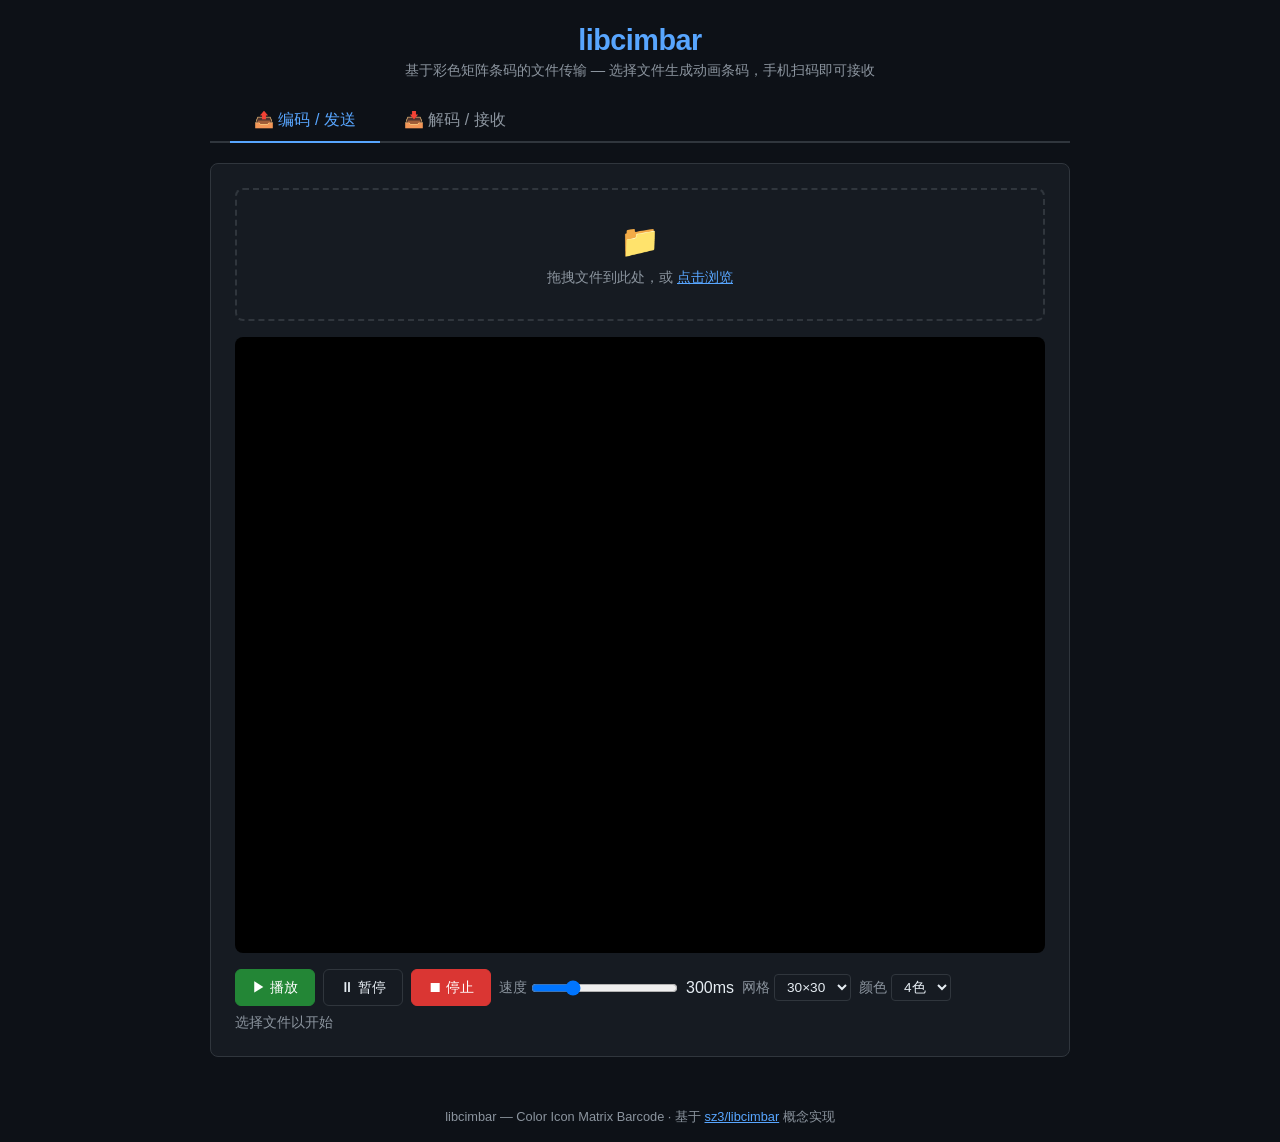
==== commit 0134bbd9: "fix: default 4 colors, 800x600 analysis, relaxed thresholds" ====
--- a/standalone.html
+++ b/standalone.html
@@ -222,7 +222,6 @@
 
 /* Frame progress chips */
 .frame-progress {
-  display: none;
   flex-wrap: wrap;
   gap: 3px;
   margin-bottom: 12px;
@@ -282,8 +281,8 @@
         </label>
         <label>颜色
           <select id="color-select">
-            <option value="4">4色</option>
-            <option value="8" selected>8色</option>
+            <option value="4" selected>4色</option>
+            <option value="8">8色</option>
           </select>
         </label>
       </div>
@@ -352,14 +351,13 @@
   const CORNER_MARKER = [255, 255, 255];
   const BORDER_CELLS = 2;
   const DEFAULT_GRID = 30;
-  const DEFAULT_COLORS = 8;
+  const DEFAULT_COLORS = 4;
   const TRIAL_GRIDS = [24, 30, 36, 42, 48];
   const TRIAL_COLORS = [8, 4];
 
   function dataCellsPerSide(g) { return g - 2 * BORDER_CELLS; }
   function totalDataCells(g) { return dataCellsPerSide(g) ** 2; }
   function bytesPerFrame(g, bpc) { return Math.floor((totalDataCells(g) * bpc) / 8); }
-
   function paletteFor(colors) { return colors === 8 ? DATA_COLORS_8 : DATA_COLORS_4; }
   function bitsPerCellFor(colors) { return colors === 8 ? 3 : 2; }
 
@@ -512,7 +510,51 @@
     return Math.abs(dg - db) < 0.4;
   }
 
-  function classifyCellColor(r, g, b, palette) {
+  // Sample a small patch around (x,y) and return average RGB
+  function samplePatch(pixels, imgWidth, imgHeight, x, y, radius) {
+    let sr = 0, sg = 0, sb = 0, count = 0;
+    radius = radius || 1;
+    for (let dy = -radius; dy <= radius; dy++) {
+      for (let dx = -radius; dx <= radius; dx++) {
+        const sx = Math.round(x + dx), sy = Math.round(y + dy);
+        if (sx >= 0 && sx < imgWidth && sy >= 0 && sy < imgHeight) {
+          const idx = (sy * imgWidth + sx) * 4;
+          sr += pixels[idx]; sg += pixels[idx + 1]; sb += pixels[idx + 2];
+          count++;
+        }
+      }
+    }
+    return { r: Math.round(sr / count), g: Math.round(sg / count), b: Math.round(sb / count) };
+  }
+
+  // Ratio-based classification: works under varying lighting
+  function classifyCellColorRatio(r, g, b, palette) {
+    const total = r + g + b || 1;
+    const rr = r / total, gg = g / total, bb = b / total;
+    const maxC = Math.max(r, g, b);
+    const minC = Math.min(r, g, b);
+
+    if (maxC < 50) return 0; // black
+    if (minC > 180 && maxC - minC < 40) return palette.length > 4 ? 7 : 0; // white or fallback
+
+    if (palette.length <= 4) {
+      // 4-color mode: use simple channel dominance
+      if (rr > 0.35 && gg < 0.32 && bb < 0.32) return 1; // red
+      if (gg > 0.35 && rr < 0.32 && bb < 0.32) return 2; // green
+      if (bb > 0.35 && rr < 0.32 && gg < 0.32) return 3; // blue
+      // fallback: nearest neighbor
+    } else {
+      // 8-color mode
+      if (rr > 0.42 && gg < 0.25 && bb < 0.25) return 1; // red
+      if (gg > 0.42 && rr < 0.25 && bb < 0.25) return 2; // green
+      if (bb > 0.42 && rr < 0.25 && gg < 0.25) return 3; // blue
+      if (rr > 0.3 && gg > 0.3 && bb < 0.2 && rr < 0.45 && gg < 0.45) return 4; // yellow
+      if (rr > 0.3 && bb > 0.3 && gg < 0.2 && rr < 0.45 && bb < 0.45) return 5; // magenta
+      if (gg > 0.3 && bb > 0.3 && rr < 0.2 && gg < 0.45 && bb < 0.45) return 6; // cyan
+      if (minC > 160 && maxC - minC < 50) return 7; // white
+    }
+
+    // Euclidean fallback
     let best = 0, bestDist = Infinity;
     for (let i = 0; i < palette.length; i++) {
       const [cr, cg, cb] = palette[i];
@@ -560,20 +602,34 @@
     palette = palette || DATA_COLORS_8;
     const grid = createEmptyGrid(gridSize);
     const pixels = imageData.data;
+
+    // Sample border color for white-balance reference
+    let refR = 0, refG = 0, refB = 0, refN = 0;
+    const cMidU = 0.5, cMidV = 0.5;
+    for (let s = 0; s < 3; s++) {
+      const uu = (gridSize / 2 - 1 + s) / gridSize;
+      const vv = (gridSize / 2 - 1 + s) / gridSize;
+      const pt = mapPoint(corners, uu, vv);
+      const c = samplePatch(pixels, imgWidth, imgHeight, pt.x, pt.y, 0);
+      refR += c.r; refG += c.g; refB += c.b; refN++;
+    }
+    const avgRefR = refN > 0 ? refR / refN : 128;
+    const avgRefG = refN > 0 ? refG / refN : 128;
+    const avgRefB = refN > 0 ? refB / refN : 128;
+    const refBright = (avgRefR + avgRefG + avgRefB) / 3 || 1;
+
     for (let r = 0; r < gridSize; r++) {
       for (let c = 0; c < gridSize; c++) {
         const u = (c + 0.5) / gridSize, v = (r + 0.5) / gridSize;
         const pt = mapPoint(corners, u, v);
-        const sx = Math.round(pt.x), sy = Math.round(pt.y);
-        if (sx < 0 || sx >= imgWidth || sy < 0 || sy >= imgHeight) continue;
-        const idx = (sy * imgWidth + sx) * 4;
-        const pr = pixels[idx], pg = pixels[idx + 1], pb = pixels[idx + 2];
+        const patch = samplePatch(pixels, imgWidth, imgHeight, pt.x, pt.y, 1);
+
         const isBorder = r < BORDER_CELLS || r >= gridSize - BORDER_CELLS ||
                          c < BORDER_CELLS || c >= gridSize - BORDER_CELLS;
         if (isBorder) {
-          grid[r][c] = ((pr - 255) ** 2 + (pg - 255) ** 2 + (pb - 255) ** 2) < 15000 ? -2 : -1;
+          grid[r][c] = ((patch.r - 255) ** 2 + (patch.g - 255) ** 2 + (patch.b - 255) ** 2) < 20000 ? -2 : -1;
         } else {
-          grid[r][c] = classifyCellColor(pr, pg, pb, palette);
+          grid[r][c] = classifyCellColorRatio(patch.r, patch.g, patch.b, palette);
         }
       }
     }
@@ -610,7 +666,6 @@
     return { frameIdx, totalFrames, hasFilename, payload, version: fb[1], colorDepth, gridSize: fb[7] || DEFAULT_GRID };
   }
 
-  // Auto-detect: try all gridSize × colorDepth combos, return first valid frame
   function autoDetectFrame(imageData, imgWidth, imgHeight, corners) {
     for (const gs of TRIAL_GRIDS) {
       for (const cc of TRIAL_COLORS) {
@@ -629,7 +684,7 @@
     BORDER_CELLS, DEFAULT_GRID, TRIAL_GRIDS,
     bytesPerFrame, crc16, encodeFile, renderGrid, paletteFor, bitsPerCellFor,
     findGridCorners, sampleGrid, decodeGrid, autoDetectFrame,
-    getCellColor, classifyCellColor,
+    getCellColor, samplePatch,
   };
 })();
 
@@ -731,8 +786,8 @@
     previewCanvas = previewCanvasEl;
     previewCtx = previewCanvas.getContext('2d');
     scanCanvas = document.createElement('canvas');
-    scanCanvas.width = scanWidth || 640;
-    scanCanvas.height = scanHeight || 480;
+    scanCanvas.width = scanWidth || 800;
+    scanCanvas.height = scanHeight || 600;
     scanCtx = scanCanvas.getContext('2d');
   }
 
@@ -804,7 +859,7 @@
 
     if (!frame) {
       debugCount++;
-      drawDebugText('DETECT but no valid frame #' + debugCount);
+      drawDebugText('No valid frame (tried 5 grids × 2 colors) #' + debugCount);
       return null;
     }
 
@@ -962,7 +1017,7 @@
   }
 
   EncodeUI.init(encodeCanvas, BARCODE_SIZE);
-  DecodeUI.init(decodeVideo, decodePreview, 640, 480);
+  DecodeUI.init(decodeVideo, decodePreview, 800, 600);
 
   function switchTab(tab) {
     clearEncodeInterval(); clearDecodeInterval();
@@ -1038,12 +1093,13 @@
   function renderFrameProgress() {
     const s = DecodeUI.getState();
     if (!s.totalFrames) {
-      frameProgressBar.style.display = 'none';
+      frameProgressBar.style.display = 'flex';
+      frameProgressBar.innerHTML = '<span style="color:var(--text-muted);font-size:0.85rem;padding:4px 8px">等待识别条码…</span>';
       return;
     }
     frameProgressBar.style.display = 'flex';
 
-    let html = '';
+    let html = '<span style="color:var(--text-muted);font-size:0.75rem;padding:2px 6px;margin-right:4px">' + s.receivedCount + '/' + s.totalFrames + '</span>';
     for (let i = 0; i < s.totalFrames; i++) {
       const rcvd = s.receivedSet.has(i);
       html += '<span class="fc ' + (rcvd ? 'rcvd' : 'pend') + '" title="Frame ' + (i+1) + (rcvd ? ' ✓' : ' ...') + '"></span>';
@@ -1073,7 +1129,6 @@
   btnStartCam.addEventListener('click', async () => {
     try {
       decodeStatus.textContent = 'Starting camera…';
-      frameProgressBar.style.display = 'none';
       await DecodeUI.startCamera(cameraSelect.value);
       decodeStatus.textContent = 'Camera ready — point at barcode';
     } catch (e) { decodeStatus.textContent = 'Camera error: ' + e.message; }
